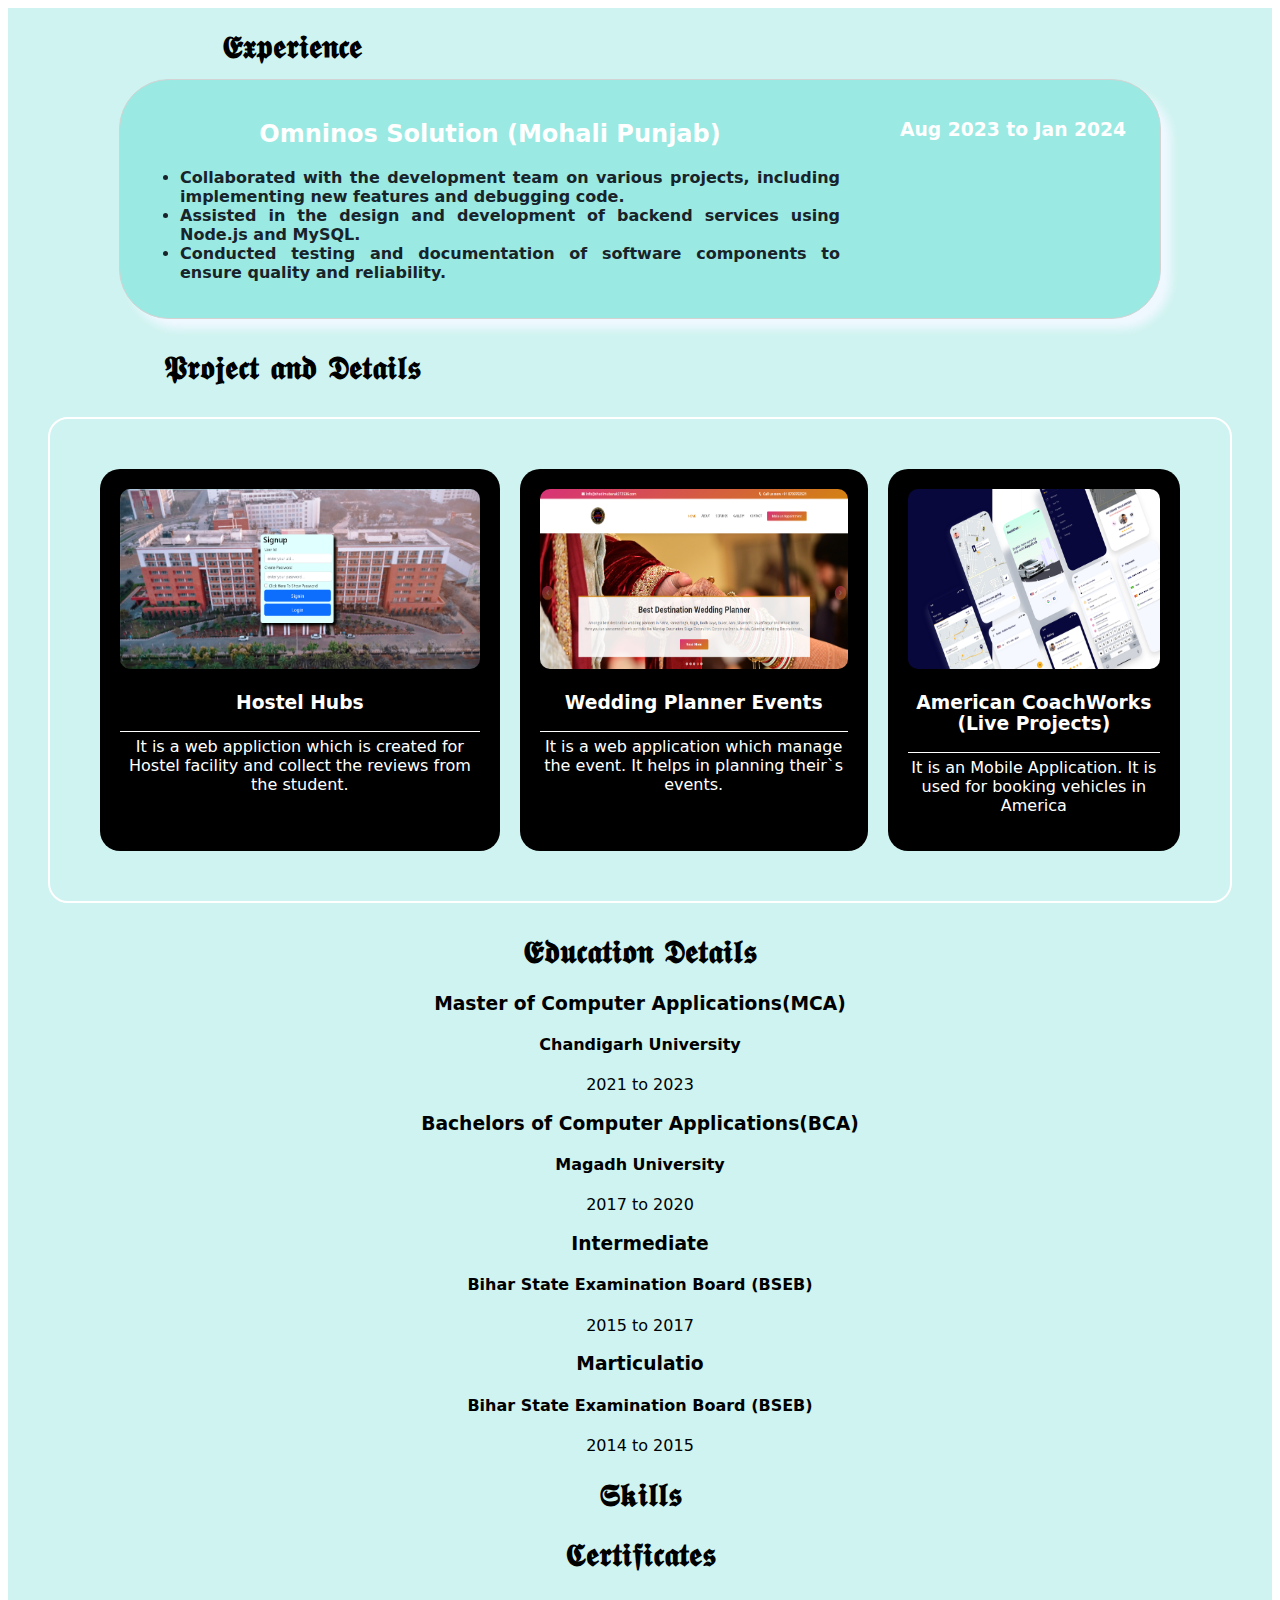
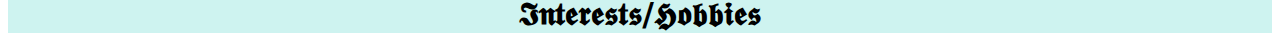
==== about.html @ 587d4244 "first commit" ====
<!DOCTYPE html>
<html lang="en">
  <head>
    <meta charset="UTF-8" />
    <meta name="viewport" content="width=device-width, initial-scale=1.0" />
    <title>Document</title>
    <link rel="stylesheet" href="about.css" />
  </head>
  <body>
    <div class="about-section">
      <div class="heading">
        <h1 class="heading-h1">𝕰𝖝𝖕𝖊𝖗𝖎𝖊𝖓𝖈𝖊</h1>
      </div>
      <div class="about-page">
        <div class="experience">
          <h2>Omninos Solution (Mohali Punjab)</h2>
          <ul class="roles">
            <li>
              Collaborated with the development team on various projects,
              including implementing new features and debugging code.
            </li>
            <li>
              Assisted in the design and development of backend services using
              Node.js and MySQL.
            </li>
            <li>
              Conducted testing and documentation of software components to
              ensure quality and reliability.
            </li>
          </ul>
        </div>
        <div class="duration">
          <h3>Aug 2023 to Jan 2024</h3>
        </div>
      </div>

      <!-- Another Section -->

      <div class="project-sections">
        <div class="project-details-heading">
          <h1 class="project-heading-h1">𝕻𝖗𝖔𝖏𝖊𝖈𝖙 𝖆𝖓𝖉 𝕯𝖊𝖙𝖆𝖎𝖑𝖘</h1>
        </div>
        <div class="project-details">
          <div class="project-detail">
            <img src="./public/project1.png" class="project-img" alt="" />
            <div class="details">
                <h3>Hostel Hubs</h3>
                <p>
                  It is a web appliction which is created for Hostel facility and
                  collect the reviews from the student.
                </p>
            </div>
            
          </div>
          <div class="project-detail">
            <img src="./public/project2.png" alt="" class="project-img" />
            <div class="details">
                <h3>Wedding Planner Events</h3>
                <p>It is a web application which manage the event. It helps in planning
                    their`s events.</p>  
            </div>
            
          </div>
          <div class="project-detail">
            <img src="./public/project3.png" alt="" class="project-img" />
            <div class="details">
                <h3>American CoachWorks <br> (Live Projects)</h3>
                <p>
                  It is an Mobile Application. It is used for booking vehicles in
                  America
                </p>
            </div>
           
          </div>
        </div>
      </div>

      <!-- Education Details -->
      <div class="education-sections">
        <div class="education-section-heading">
          <h1>𝕰𝖉𝖚𝖈𝖆𝖙𝖎𝖔𝖓 𝕯𝖊𝖙𝖆𝖎𝖑𝖘</h1>
        </div>
        <div class="pg-details">
            <h3>Master of Computer Applications(MCA)</h3>
            <h4>Chandigarh University</h4>
            <p>2021 to 2023</p>
        </div>
        <div class="graduate-details">
            <h3>Bachelors of Computer Applications(BCA)</h3>
            <h4>Magadh University</h4>
            <p>2017 to 2020</p>
        </div>
        <div class="intermediate-details">
            <h3>Intermediate</h3>
            <h4>Bihar State Examination Board (BSEB)</h4>
            <p>2015 to 2017</p>
        </div>
        <div class="matric-details">
            <h3>Marticulatio</h3>
            <h4>Bihar State Examination Board (BSEB)</h4>
            <p>2014 to 2015</p>
        </div>
      </div>
      <!-- Skill Details -->
      <div class="skill-sections">
        <h1>𝕾𝖐𝖎𝖑𝖑𝖘</h1>
      </div>
      <!-- Certificate Details -->
      <div class="certificate-sections">
        <h1>𝕮𝖊𝖗𝖙𝖎𝖋𝖎𝖈𝖆𝖙𝖊𝖘</h1>
      </div>
      <div class="interest-sections">
        <h1>𝕴𝖓𝖙𝖊𝖗𝖊𝖘𝖙𝖘/𝕳𝖔𝖇𝖇𝖎𝖊𝖘</h1>
      </div>
    </div>
  </body>
</html>
---- about.css ----
body {
  text-align: center;
  font-family: system-ui, -apple-system, BlinkMacSystemFont, "Segoe UI", Roboto,
    Oxygen, Ubuntu, Cantarell, "Open Sans", "Helvetica Neue", sans-serif;
}

@media (min-width: 479px) {
  /* About Sections*/
  .about-section {
    background-color: #cef3f0;
    /* padding: 10px; */
  }
  .about-page {
    display: flex;
    gap: 60px;
    background-color: #9ae9e3;
    padding: 20px;
    width: 1000px;
    margin: 30px auto;
    border: 1px solid lightgray;
    border-radius: 50px;
    box-shadow: 10px 10px 10px aliceblue;
  }
  .heading {
    margin-right: 55%;
  }
  .heading h1 {
    margin-bottom: -17px;
    padding-top: 20px;
    margin-top: 0px;
  }
  .experience {
    width: 700px;
  }
  .experience h2 {
    color: white;
  }
  .experience li {
    text-align: justify;
  }
  .roles {
    color: #18232a;
    font-weight: bold;
  }
  .roles h3 {
    margin-top: 10%;
  }
  .duration {
    color: white;
  }

  /* Project Sections*/
  .project-sections {
    /* background-color: #cef3f0; */
    /* padding: 10px; */
  }
  .project-heading-h1 {
    margin-right: 55%;
  }
  .project-details {
    display: flex;
    width: 1080px;
    margin: 30px auto;
    border: 2px solid white;
    border-radius: 20px;
    padding: 50px;
    gap: 20px;
  }
  .project-detail {
    background-color:black;
    padding: 20px;
    border-radius: 20px;
    color: white;
  }
  .project-detail:hover{
    cursor: pointer;
    background-color:white;
    /* padding: 20px;
    border-radius: 50%; */
    color: black;
  }
  /* .project-detail .details p :hover{ // Not working mode
    padding-top: 5px;
    border-top: 1px solid black;
  } */
  .project-img {
    height: 180px;
    width: 100%;
    border-radius: 10px;
  }
  .details p{
    padding-top: 5px;
    border-top: 1px solid white;
  }
}







@media (max-width: 480px) {
  .about-section {
    background-color: #cef3f0;
    padding: 10px;
  }
  .about-page {
    display: flex;
    gap: 60px;
    background-color: #9ae9e3;
    padding: 20px;
    /* width: 1000px; */
    margin: 130px auto;
    border: 1px solid lightgray;
    border-radius: 50px;
    box-shadow: 10px 10px 10px aliceblue;
  }
  .heading {
    margin-right: 65%;
    margin-bottom: -25%;
  }

  .experience {
    width: 700px;
  }
  .experience h2 {
    color: white;
  }
  .experience li {
    text-align: i;
  }
  .roles h3 {
    margin-top: 25%;
  }
  .roles {
    color: #18232a;
    font-weight: bold;
  }
  .duration {
    color: white;
  }

  /* Project Sections*/
  .project-sections {
    background-color: #cef3f0;
    padding: 10px;
  }
  .project-heading-h1 {
    margin-right: 65%;
    margin-bottom: -25%;
  }
}
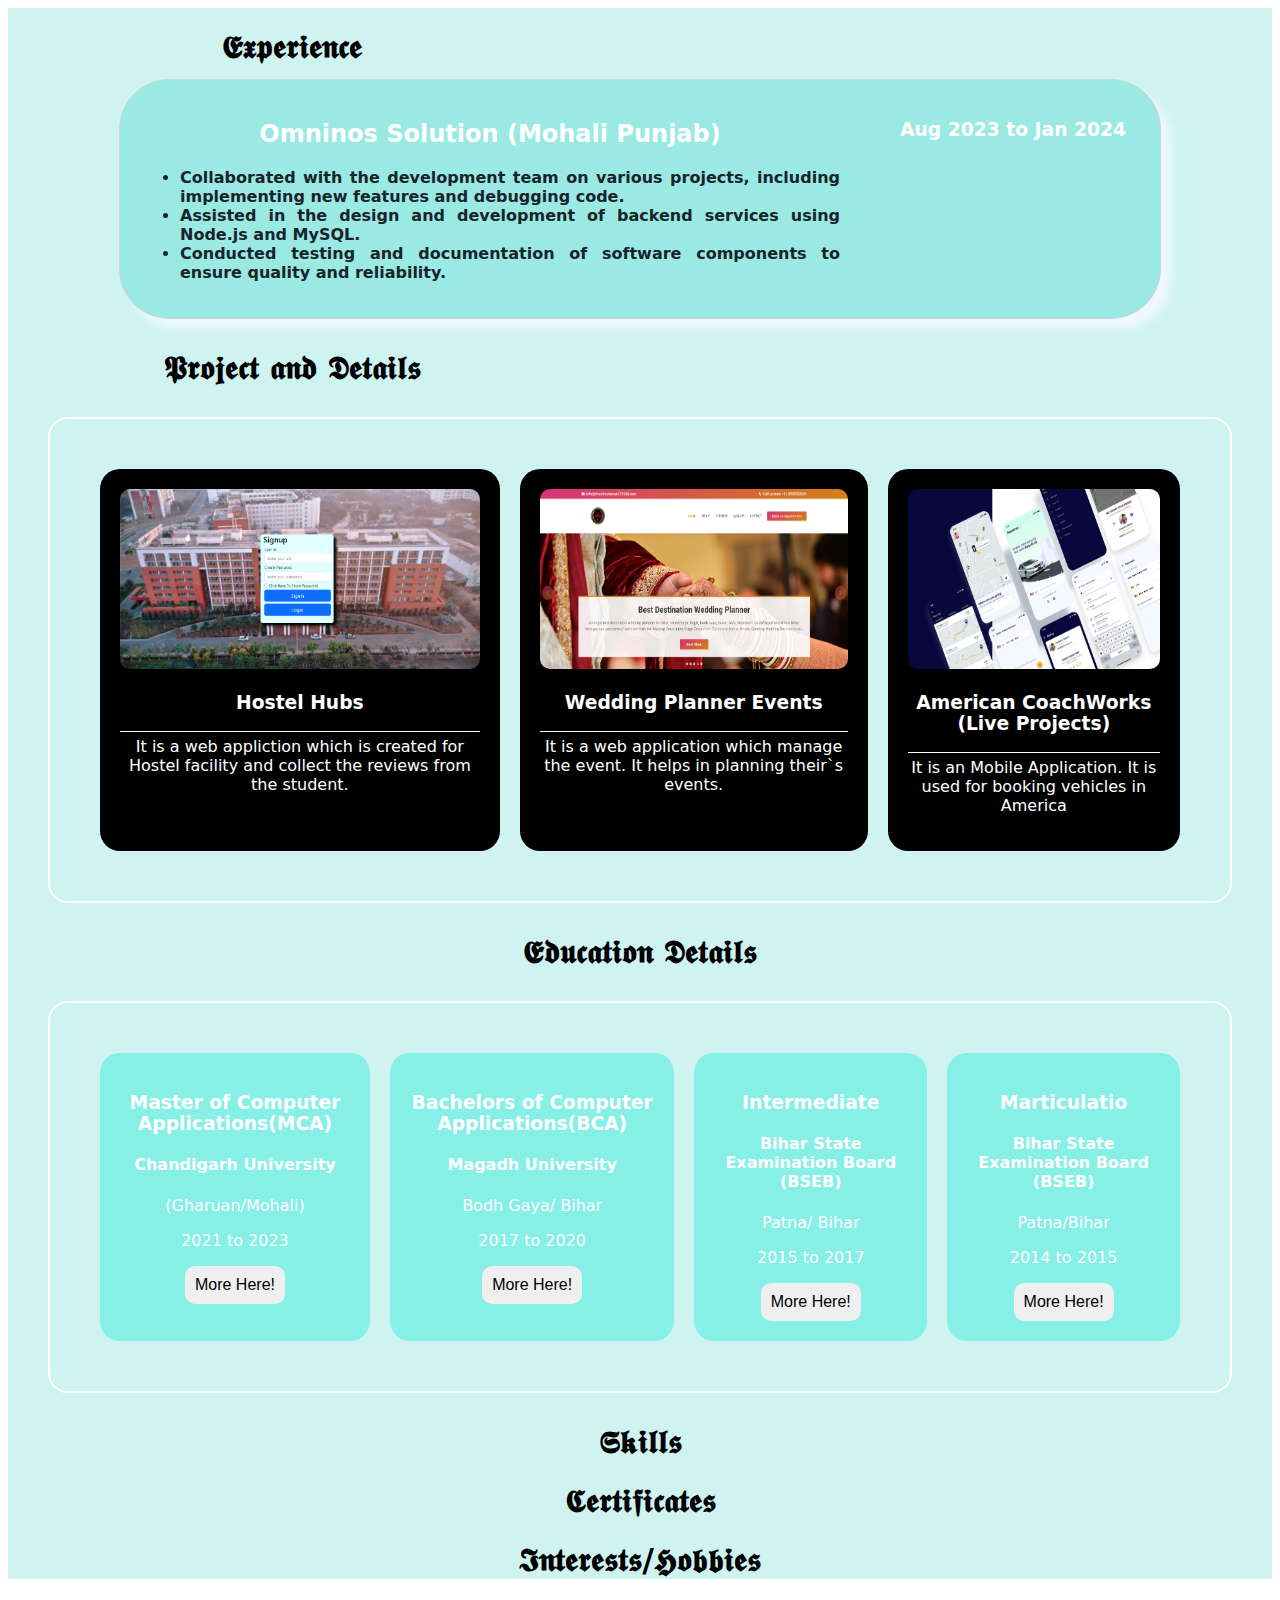
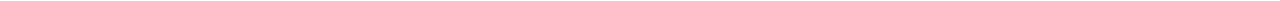
==== commit 3cffe5a9: "education-details" ====
--- a/about.html
+++ b/about.html
@@ -80,27 +80,41 @@
         <div class="education-section-heading">
           <h1>𝕰𝖉𝖚𝖈𝖆𝖙𝖎𝖔𝖓 𝕯𝖊𝖙𝖆𝖎𝖑𝖘</h1>
         </div>
-        <div class="pg-details">
+        <div class="education-details">
+          <div class="course-details">
             <h3>Master of Computer Applications(MCA)</h3>
             <h4>Chandigarh University</h4>
+            <p>(Gharuan/Mohali)</p>
             <p>2021 to 2023</p>
+            <button>More Here!</button>
+
         </div>
-        <div class="graduate-details">
+        <div class="course-details">
             <h3>Bachelors of Computer Applications(BCA)</h3>
             <h4>Magadh University</h4>
+            <p>Bodh Gaya/ Bihar</p>
             <p>2017 to 2020</p>
+            <button>More Here!</button>
+
         </div>
-        <div class="intermediate-details">
+        <div class="course-details">
             <h3>Intermediate</h3>
             <h4>Bihar State Examination Board (BSEB)</h4>
+            <p>Patna/ Bihar</p>
             <p>2015 to 2017</p>
+            <button>More Here!</button>
+
         </div>
-        <div class="matric-details">
+        <div class="course-details">
             <h3>Marticulatio</h3>
             <h4>Bihar State Examination Board (BSEB)</h4>
+            <p>Patna/Bihar</p>
             <p>2014 to 2015</p>
+            <button>More Here!</button>
         </div>
       </div>
+        </div>
+       
       <!-- Skill Details -->
       <div class="skill-sections">
         <h1>𝕾𝖐𝖎𝖑𝖑𝖘</h1>
--- a/about.css
+++ b/about.css
@@ -50,10 +50,10 @@
   }
 
   /* Project Sections*/
-  .project-sections {
-    /* background-color: #cef3f0; */
-    /* padding: 10px; */
-  }
+  /* .project-sections {
+    background-color: #cef3f0; 
+     padding: 10px;
+  } */
   .project-heading-h1 {
     margin-right: 55%;
   }
@@ -92,6 +92,29 @@
     padding-top: 5px;
     border-top: 1px solid white;
   }
+  .education-details{
+    display: flex;
+    width: 1080px;
+    margin: 30px auto;
+    border: 2px solid white;
+    border-radius: 20px;
+    padding: 50px;
+    gap: 20px;    
+  }
+  .course-details{
+    background-color:#86efe6;
+    padding: 20px;
+    border-radius: 20px;
+    color: white;
+  }
+  .course-details button{
+    cursor: pointer;
+    font-size: 16px;
+    padding: 10px;
+    border: none;
+    border-radius: 10px;
+  }
+ 
 }
 
 
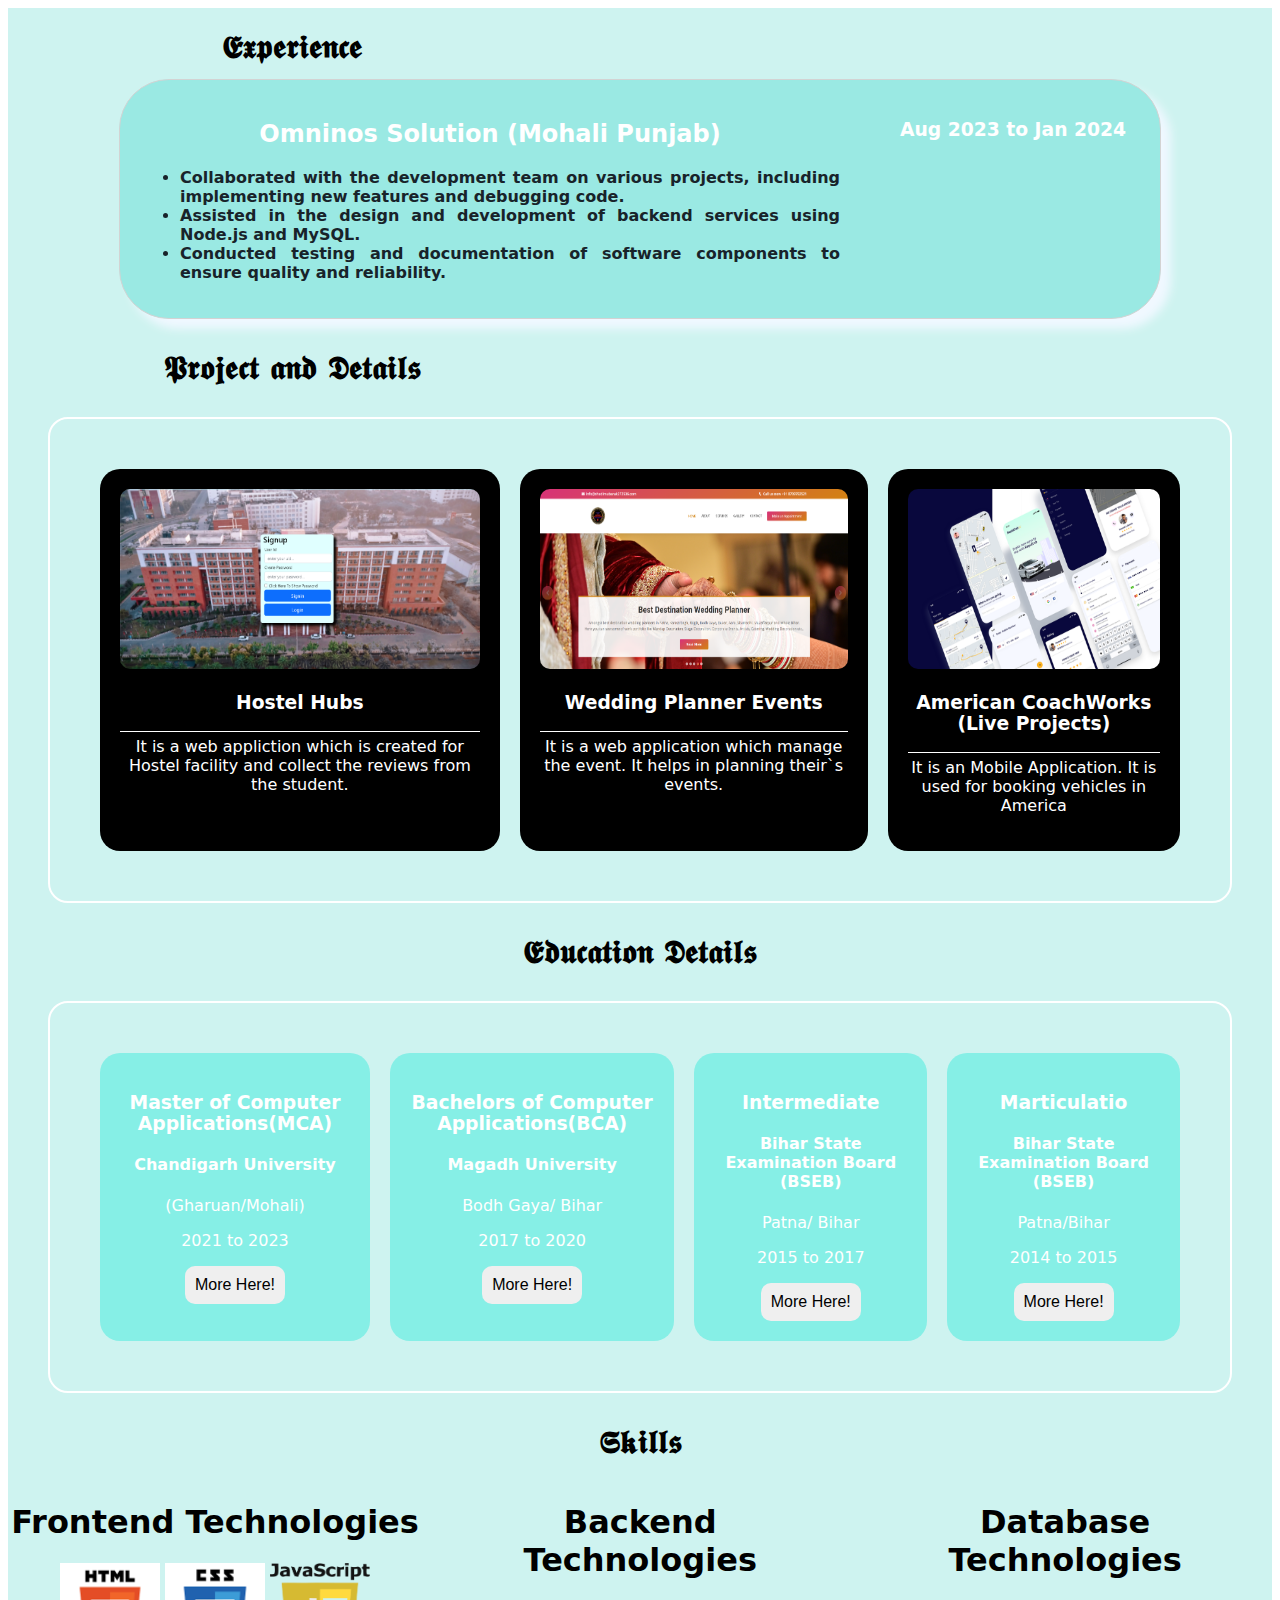
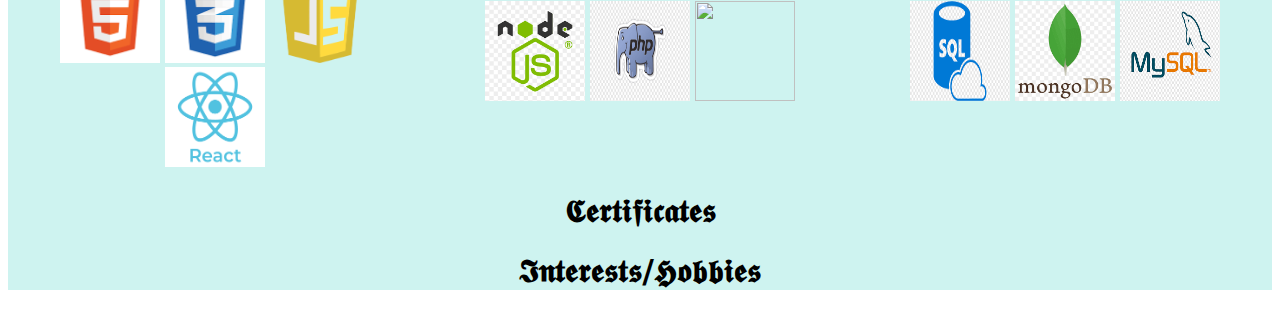
==== commit 1e6d77ff: "third commit" ====
--- a/about.html
+++ b/about.html
@@ -42,7 +42,7 @@
         </div>
         <div class="project-details">
           <div class="project-detail">
-            <img src="./public/project1.png" class="project-img" alt="" />
+            <img src="./public/images/project1.png" class="project-img" alt="" />
             <div class="details">
                 <h3>Hostel Hubs</h3>
                 <p>
@@ -53,7 +53,7 @@
             
           </div>
           <div class="project-detail">
-            <img src="./public/project2.png" alt="" class="project-img" />
+            <img src="./public/images/project2.png" alt="" class="project-img" />
             <div class="details">
                 <h3>Wedding Planner Events</h3>
                 <p>It is a web application which manage the event. It helps in planning
@@ -62,7 +62,7 @@
             
           </div>
           <div class="project-detail">
-            <img src="./public/project3.png" alt="" class="project-img" />
+            <img src="./public/images/project3.png" alt="" class="project-img" />
             <div class="details">
                 <h3>American CoachWorks <br> (Live Projects)</h3>
                 <p>
@@ -118,6 +118,27 @@
       <!-- Skill Details -->
       <div class="skill-sections">
         <h1>𝕾𝖐𝖎𝖑𝖑𝖘</h1>
+        <div class="skill_sets">
+          <div class="frontend_technolies">
+            <h1>Frontend Technologies</h1>
+            <img src="./public/skills_image/html.png" alt="" width="100px" height="100px">
+            <img src="./public/skills_image/css.png" alt="" width="100px" height="100px">
+            <img src="./public/skills_image/javascripts.png" alt="" width="100px" height="100px">
+            <img src="./public/skills_image/react.png" alt="" width="100px" height="100px">
+          </div>
+          <div class="backend_developer">
+           <h1>Backend Technologies</h1>
+           <img src="./public/skills_image/nodejs.png" alt="" width="100px" height="100px">
+           <img src="./public/skills_image/php.png" alt="" width="100px" height="100px">
+           <img src="./public/skills_image/laravel.png" alt="" width="100px" height="100px">
+          </div>
+          <div class="database_technology">
+           <h1>Database Technologies</h1>
+           <img src="./public/skills_image/sql.png" alt="" width="100px" height="100px">
+           <img src="./public/skills_image/mongodb.png" alt="" width="100px" height="100px">
+           <img src="./public/skills_image/mysql.png" alt="" width="100px" height="100px">
+          </div>
+        </div>
       </div>
       <!-- Certificate Details -->
       <div class="certificate-sections">
--- a/about.css
+++ b/about.css
@@ -114,6 +114,10 @@
     border: none;
     border-radius: 10px;
   }
+  .skill_sets{
+    display: flex;
+    gap: 20px;
+  }
  
 }
 
